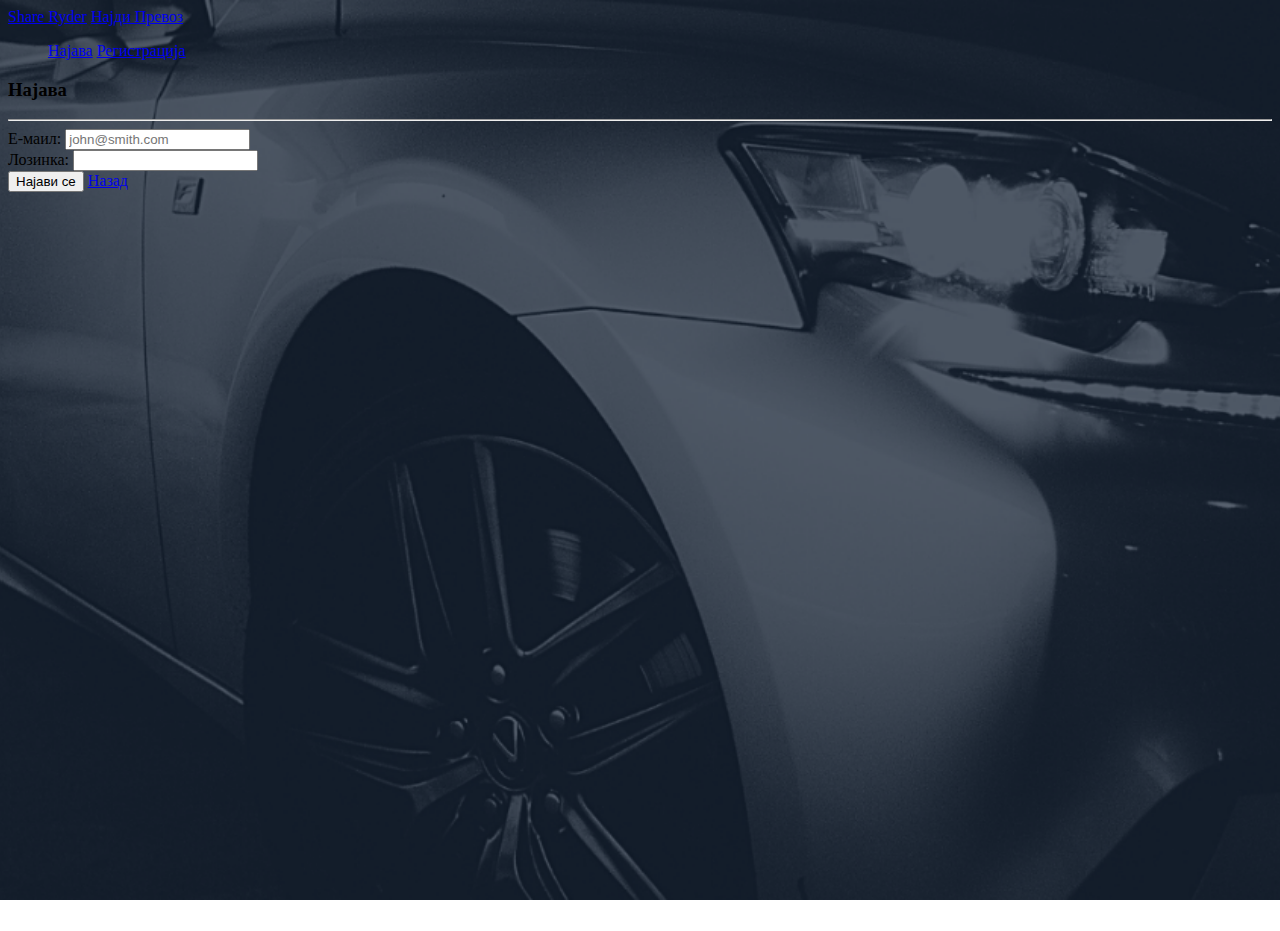
==== add-ride.html @ 4dd3b951 "Initial commit" ====
<html lang="en">

<head>
    <meta charset="UTF-8">
    <meta http-equiv="X-UA-Compatible" content="IE=edge">
    <meta name="viewport" content="width=device-width, initial-scale=1.0">
    <title>Share Ryder</title>

    <link rel="stylesheet" href="https://cdn.jsdelivr.net/npm/bootstrap@4.5.3/dist/css/bootstrap.min.css"
        integrity="sha384-TX8t27EcRE3e/ihU7zmQxVncDAy5uIKz4rEkgIXeMed4M0jlfIDPvg6uqKI2xXr2" crossorigin="anonymous">
    <script src="https://code.jquery.com/jquery-3.6.0.min.js"
        integrity="sha256-/xUj+3OJU5yExlq6GSYGSHk7tPXikynS7ogEvDej/m4=" crossorigin="anonymous"></script>
    <script src="https://cdn.jsdelivr.net/npm/bootstrap@4.5.3/dist/js/bootstrap.bundle.min.js"
        integrity="sha384-ho+j7jyWK8fNQe+A12Hb8AhRq26LrZ/JpcUGGOn+Y7RsweNrtN/tE3MoK7ZeZDyx"
        crossorigin="anonymous"></script>
    <link rel="stylesheet" href="https://cdnjs.cloudflare.com/ajax/libs/font-awesome/5.15.3/css/all.min.css"
        crossorigin="anonymous" />

    <link rel="stylesheet" href="styles.css">
    <script src="code.js"></script>

    <script>
        if (!("user" in localStorage))
            window.location.href = "login.html";



        $(() => $("#header").load("header.html"))
    </script>
</head>

<body>
    <div id="header"></div>

    <div class="container">
        <div class="row align-items-center justify-content-center" style="height: calc(100vh - 56px);">
            <div class="col-7">
                <form class="bg-white rounded p-3 px-4" action="login.html">
                    <h3 class="pb-1 text-center">Додади превоз</h3>
                    <hr>
                    <div class="row form-group">
                        <div class="col-lg col-12 mb-lg-0 mb-3">
                            <label for="startDestination">Почетна дестинација:</label>
                            <input type="text" class="form-control" id="startDestination" placeholder="пр. Скопје" required>
                        </div>
                        <div class="col-lg col-12">
                            <label for="endDestination">Крајна дестинација:</label>
                            <input type="text" class="form-control" id="endDestination" placeholder="пр. Прилеп" required>
                        </div>
                    </div>
                    <div class="form-group">
                        <label for="freeSpaces">Слободни места:</label>
                        <input type="number" class="form-control" id="freeSpaces" value="1" required>
                    </div>
                    <div class="form-group">
                        <label for="description">Опис:</label>
                        <textarea type="text" class="form-control" id="description" placeholder="Опис за превозот" required></textarea>
                    </div>
                    <div class="form-group">
                        <label for="price">Цена:</label>
                        <input type="number" class="form-control" id="price" placeholder="Цена за човек во денари" required>
                    </div>
                    <button type="submit" class="btn btn-primary btn-block">Додади</button>
                    <a href="index.html" class="btn btn-outline-danger btn-block">Назад</a>
                </form>
            </div>
        </div>
    </div>
</body>

</html>
---- styles.css ----
* {
    box-sizing: border-box;
}

body 
{
    background: url(images/car.png) no-repeat fixed center; 
    background-size: cover; 
}

body::before
{
    content: "";
    z-index: -1;
    position: inherit;
    left: inherit;
    top: inherit;
    width: inherit;
    height: inherit;
    background-image: inherit;
    background-size: cover;
    filter: blur(10px);
}

.img-container img
{
    object-fit: cover;
    border-radius: 50%;
    height: 10rem;
    width: 10rem;
}

.spacer {
    flex: 1;
}
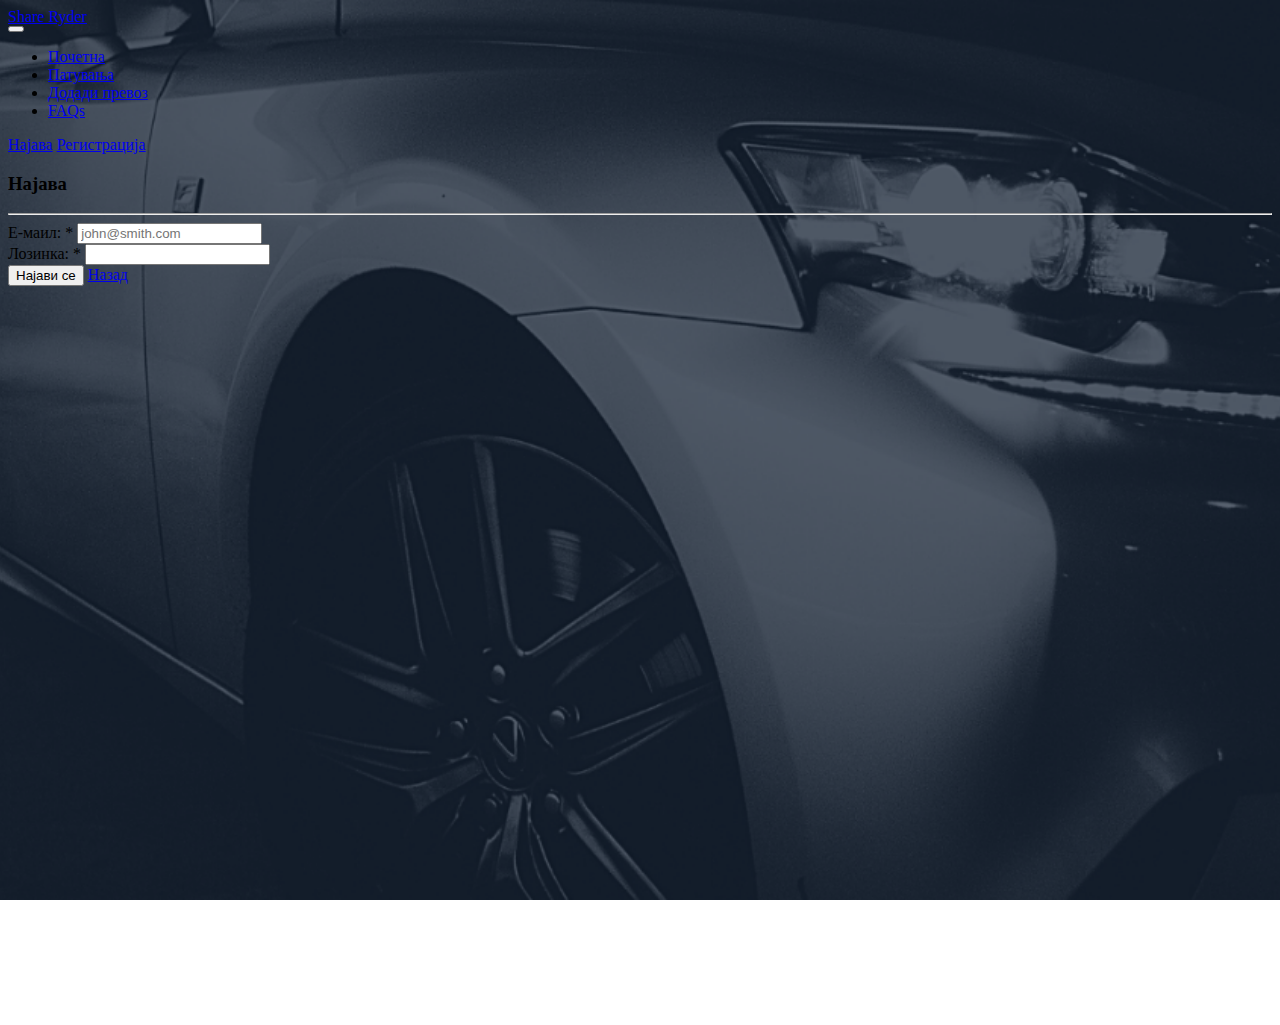
==== commit dbe05150: "Implement feedback" ====
--- a/add-ride.html
+++ b/add-ride.html
@@ -4,7 +4,7 @@
     <meta charset="UTF-8">
     <meta http-equiv="X-UA-Compatible" content="IE=edge">
     <meta name="viewport" content="width=device-width, initial-scale=1.0">
-    <title>Share Ryder</title>
+    <title>Add Ride - Share Ryder</title>
 
     <link rel="stylesheet" href="https://cdn.jsdelivr.net/npm/bootstrap@4.5.3/dist/css/bootstrap.min.css"
         integrity="sha384-TX8t27EcRE3e/ihU7zmQxVncDAy5uIKz4rEkgIXeMed4M0jlfIDPvg6uqKI2xXr2" crossorigin="anonymous">
@@ -17,15 +17,45 @@
         crossorigin="anonymous" />
 
     <link rel="stylesheet" href="styles.css">
-    <script src="code.js"></script>
 
     <script>
         if (!("user" in localStorage))
             window.location.href = "login.html";
 
+        function createRide() {
+            let ride = {
+                "startDestination": $("#startDestination").val(),
+                "endDestination": $("#endDestination").val(),
+                "departure": $("#departure").val(),
+                "seats": $("#seats").val(),
+                "price": $("#price").val()
+            }
 
+            let allRides = JSON.parse(localStorage.getItem("rideData"));
 
-        $(() => $("#header").load("header.html"))
+            allRides.push(ride);
+
+            localStorage.setItem("rideData", JSON.stringify(allRides));
+        }
+
+        $(() => {
+            $("#header").load("header.html");
+
+            $("form").on("submit", function (e) {
+                e.preventDefault();
+
+                if (!("rideData" in localStorage)) {
+                    $.getJSON("data.json", (rideData) => {
+                        localStorage.setItem("rideData", JSON.stringify(rideData));
+                        createRide();
+                    });
+                }
+
+                else createRide();
+
+                window.location.href = "rides.html";
+            })
+        });
     </script>
 </head>
 
@@ -40,25 +70,34 @@
                     <hr>
                     <div class="row form-group">
                         <div class="col-lg col-12 mb-lg-0 mb-3">
-                            <label for="startDestination">Почетна дестинација:</label>
-                            <input type="text" class="form-control" id="startDestination" placeholder="пр. Скопје" required>
+                            <label for="startDestination">Почетна дестинација: <span
+                                    class="text-danger">*</span></label>
+                            <input type="text" class="form-control" id="startDestination" placeholder="пр. Скопје"
+                                required>
                         </div>
                         <div class="col-lg col-12">
-                            <label for="endDestination">Крајна дестинација:</label>
-                            <input type="text" class="form-control" id="endDestination" placeholder="пр. Прилеп" required>
+                            <label for="endDestination">Крајна дестинација: <span class="text-danger">*</span></label>
+                            <input type="text" class="form-control" id="endDestination" placeholder="пр. Прилеп"
+                                required>
                         </div>
                     </div>
                     <div class="form-group">
-                        <label for="freeSpaces">Слободни места:</label>
-                        <input type="number" class="form-control" id="freeSpaces" value="1" required>
+                        <label for="seats">Слободни места: <span class="text-danger">*</span></label>
+                        <input type="number" class="form-control" id="seats" value="1" required>
+                    </div>
+                    <div class="form-group">
+                        <label for="departure">Ден на поаѓање: <span class="text-danger">*</span></label>
+                        <input type="date" class="form-control" id="departure" required>
+                    </div>
+                    <div class="form-group">
+                        <label for="price">Цена: <span class="text-danger">*</span></label>
+                        <input type="number" class="form-control" id="price" placeholder="Цена по човек во денари"
+                            required>
                     </div>
                     <div class="form-group">
                         <label for="description">Опис:</label>
-                        <textarea type="text" class="form-control" id="description" placeholder="Опис за превозот" required></textarea>
-                    </div>
-                    <div class="form-group">
-                        <label for="price">Цена:</label>
-                        <input type="number" class="form-control" id="price" placeholder="Цена за човек во денари" required>
+                        <textarea type="text" class="form-control" id="description"
+                            placeholder="Опис за превозот"></textarea>
                     </div>
                     <button type="submit" class="btn btn-primary btn-block">Додади</button>
                     <a href="index.html" class="btn btn-outline-danger btn-block">Назад</a>
--- a/styles.css
+++ b/styles.css
@@ -2,28 +2,22 @@
     box-sizing: border-box;
 }
 
-body 
-{
+body {
     background: url(images/car.png) no-repeat fixed center; 
     background-size: cover; 
 }
 
-body::before
-{
-    content: "";
-    z-index: -1;
-    position: inherit;
-    left: inherit;
-    top: inherit;
-    width: inherit;
-    height: inherit;
-    background-image: inherit;
-    background-size: cover;
-    filter: blur(10px);
+.img-container {
+    position: relative;
 }
 
-.img-container img
-{
+.img-container img {
+    border-radius: 50%;
+    position: absolute;
+    height: 100%;
+}
+
+.selected-ride-img-container img {
     object-fit: cover;
     border-radius: 50%;
     height: 10rem;
